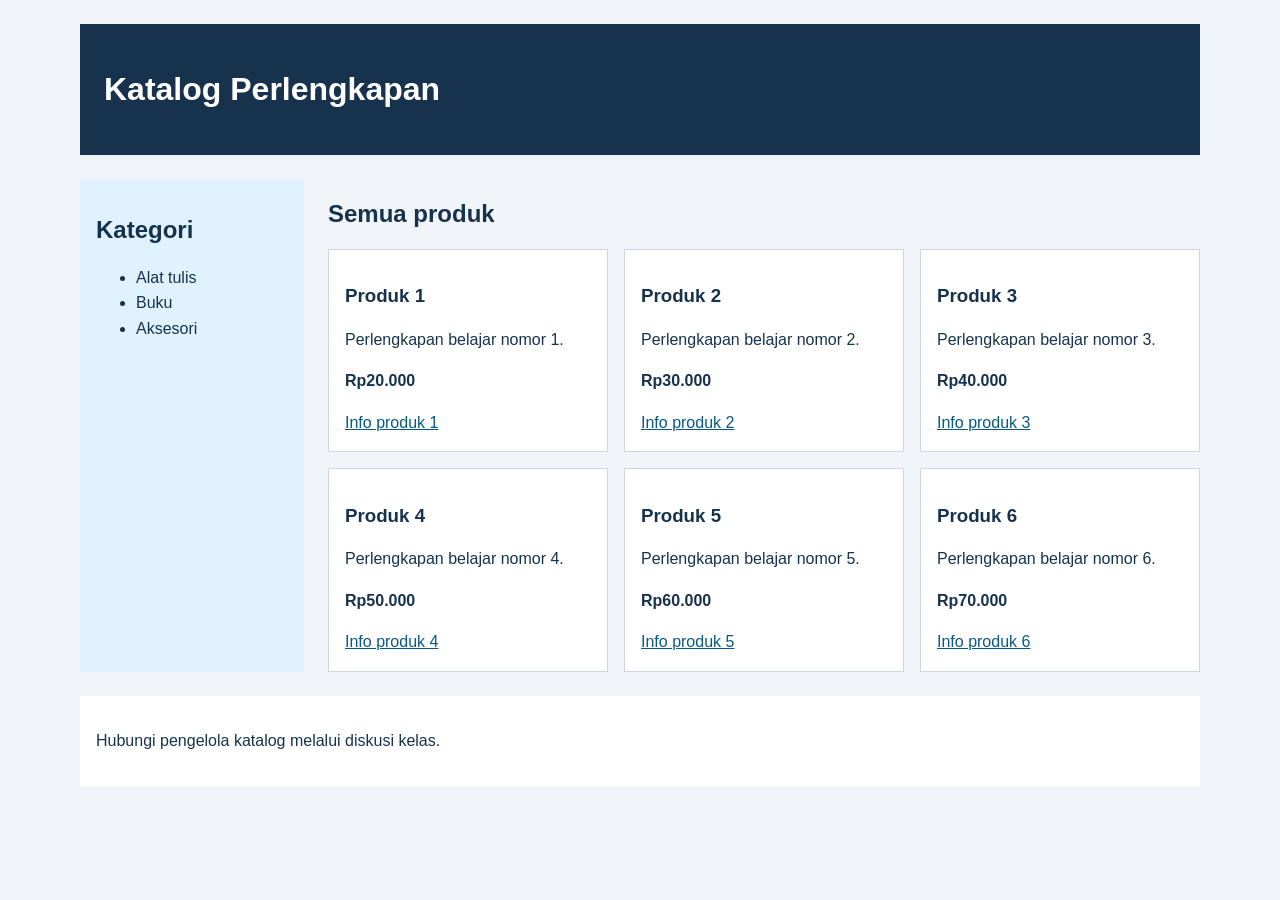
==== 05-grid/index.html @ 5ecd1c2d "Add HTML and CSS files for grid layout and product catalog" ====
<!doctype html>
<html lang="id">
<head>
  <meta charset="utf-8">
  <meta name="viewport" content="width=device-width, initial-scale=1">
  <title>Kerangka halaman dengan Grid</title>
  <link rel="stylesheet" href="style.css">
</head>
<body>
<div class="container layout">
  <header class="kepala"><h1>Katalog Perlengkapan</h1></header>
  <aside class="samping"><h2>Kategori</h2><ul><li>Alat tulis</li><li>Buku</li><li>Aksesori</li></ul></aside>
  <main class="utama"><h2>Semua produk</h2><section class="produk" aria-label="Daftar produk">
    <article class="kartu"><h3>Produk 1</h3><p>Perlengkapan belajar nomor 1.</p><p class="harga">Rp20.000</p><a href="#kontak">Info produk 1</a></article>
    <article class="kartu"><h3>Produk 2</h3><p>Perlengkapan belajar nomor 2.</p><p class="harga">Rp30.000</p><a href="#kontak">Info produk 2</a></article>
    <article class="kartu"><h3>Produk 3</h3><p>Perlengkapan belajar nomor 3.</p><p class="harga">Rp40.000</p><a href="#kontak">Info produk 3</a></article>
    <article class="kartu"><h3>Produk 4</h3><p>Perlengkapan belajar nomor 4.</p><p class="harga">Rp50.000</p><a href="#kontak">Info produk 4</a></article>
    <article class="kartu"><h3>Produk 5</h3><p>Perlengkapan belajar nomor 5.</p><p class="harga">Rp60.000</p><a href="#kontak">Info produk 5</a></article>
    <article class="kartu"><h3>Produk 6</h3><p>Perlengkapan belajar nomor 6.</p><p class="harga">Rp70.000</p><a href="#kontak">Info produk 6</a></article>
  </section></main>
  <footer id="kontak"><p>Hubungi pengelola katalog melalui diskusi kelas.</p></footer>
</div>
</body>
</html>
---- 05-grid/style.css ----
* , *::before, *::after { box-sizing: border-box; }
body { margin: 0; font-family: Arial, sans-serif; color: #17324d; background: #f1f5f9; line-height: 1.6; }
a { color: #075985; }
a:focus-visible { outline: 3px solid #b45309; outline-offset: 4px; }
h1, h2, h3 { line-height: 1.25; }
.container { width: min(100% - 2rem, 70rem); margin-inline: auto; }

.layout { display: grid; grid-template-columns: 14rem minmax(0, 1fr); grid-template-areas: "kepala kepala" "samping utama" "kaki kaki"; gap: 1.5rem; padding-block: 1.5rem; }
.kepala { grid-area: kepala; background: #17324d; color: white; padding: 1.5rem; }
.samping { grid-area: samping; background: #e0f2fe; padding: 1rem; }
.utama { grid-area: utama; min-width: 0; }
footer { grid-area: kaki; padding: 1rem; background: white; }
.produk { display: grid; grid-template-columns: repeat(3, minmax(0, 1fr)); grid-auto-rows: minmax(10rem, auto); gap: 1rem; }
.kartu { padding: 1rem; border: 1px solid #cbd5e1; background: white; overflow-wrap: anywhere; }
.harga { font-weight: bold; }
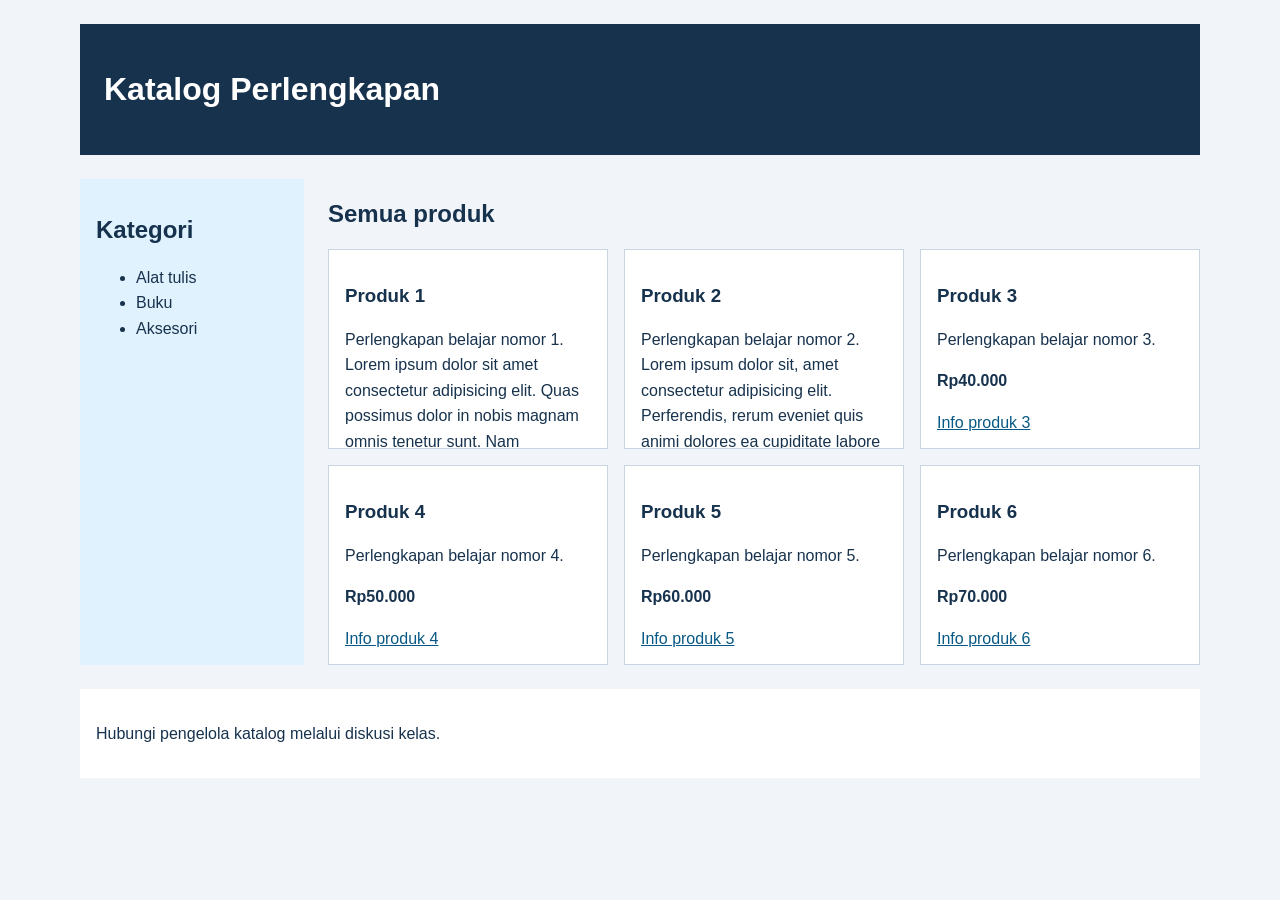
==== commit 9b4d9b32: "Enhance product descriptions and update card styles for better layout in grid catalog" ====
--- a/05-grid/index.html
+++ b/05-grid/index.html
@@ -11,8 +11,8 @@
   <header class="kepala"><h1>Katalog Perlengkapan</h1></header>
   <aside class="samping"><h2>Kategori</h2><ul><li>Alat tulis</li><li>Buku</li><li>Aksesori</li></ul></aside>
   <main class="utama"><h2>Semua produk</h2><section class="produk" aria-label="Daftar produk">
-    <article class="kartu"><h3>Produk 1</h3><p>Perlengkapan belajar nomor 1.</p><p class="harga">Rp20.000</p><a href="#kontak">Info produk 1</a></article>
-    <article class="kartu"><h3>Produk 2</h3><p>Perlengkapan belajar nomor 2.</p><p class="harga">Rp30.000</p><a href="#kontak">Info produk 2</a></article>
+    <article class="kartu"><h3>Produk 1</h3><p>Perlengkapan belajar nomor 1. Lorem ipsum dolor sit amet consectetur adipisicing elit. Quas possimus dolor in nobis magnam omnis tenetur sunt. Nam cupiditate nulla pariatur, quis, amet minima repellendus corporis maxime fuga unde quae.</p><p class="harga">Rp20.000</p><a href="#kontak">Info produk 1</a></article>
+    <article class="kartu"><h3>Produk 2</h3><p>Perlengkapan belajar nomor 2. Lorem ipsum dolor sit, amet consectetur adipisicing elit. Perferendis, rerum eveniet quis animi dolores ea cupiditate labore quaerat optio ipsum fuga non, culpa eum distinctio corporis, velit itaque. Nemo, magni!</p><p class="harga">Rp30.000</p><a href="#kontak">Info produk 2</a></article>
     <article class="kartu"><h3>Produk 3</h3><p>Perlengkapan belajar nomor 3.</p><p class="harga">Rp40.000</p><a href="#kontak">Info produk 3</a></article>
     <article class="kartu"><h3>Produk 4</h3><p>Perlengkapan belajar nomor 4.</p><p class="harga">Rp50.000</p><a href="#kontak">Info produk 4</a></article>
     <article class="kartu"><h3>Produk 5</h3><p>Perlengkapan belajar nomor 5.</p><p class="harga">Rp60.000</p><a href="#kontak">Info produk 5</a></article>
--- a/05-grid/style.css
+++ b/05-grid/style.css
@@ -11,5 +11,5 @@
 .utama { grid-area: utama; min-width: 0; }
 footer { grid-area: kaki; padding: 1rem; background: white; }
 .produk { display: grid; grid-template-columns: repeat(3, minmax(0, 1fr)); grid-auto-rows: minmax(10rem, auto); gap: 1rem; }
-.kartu { padding: 1rem; border: 1px solid #cbd5e1; background: white; overflow-wrap: anywhere; }
+.kartu { padding: 1rem; border: 1px solid #cbd5e1; background: white; overflow-wrap: anywhere; height: 200px; overflow: auto}
 .harga { font-weight: bold; }
